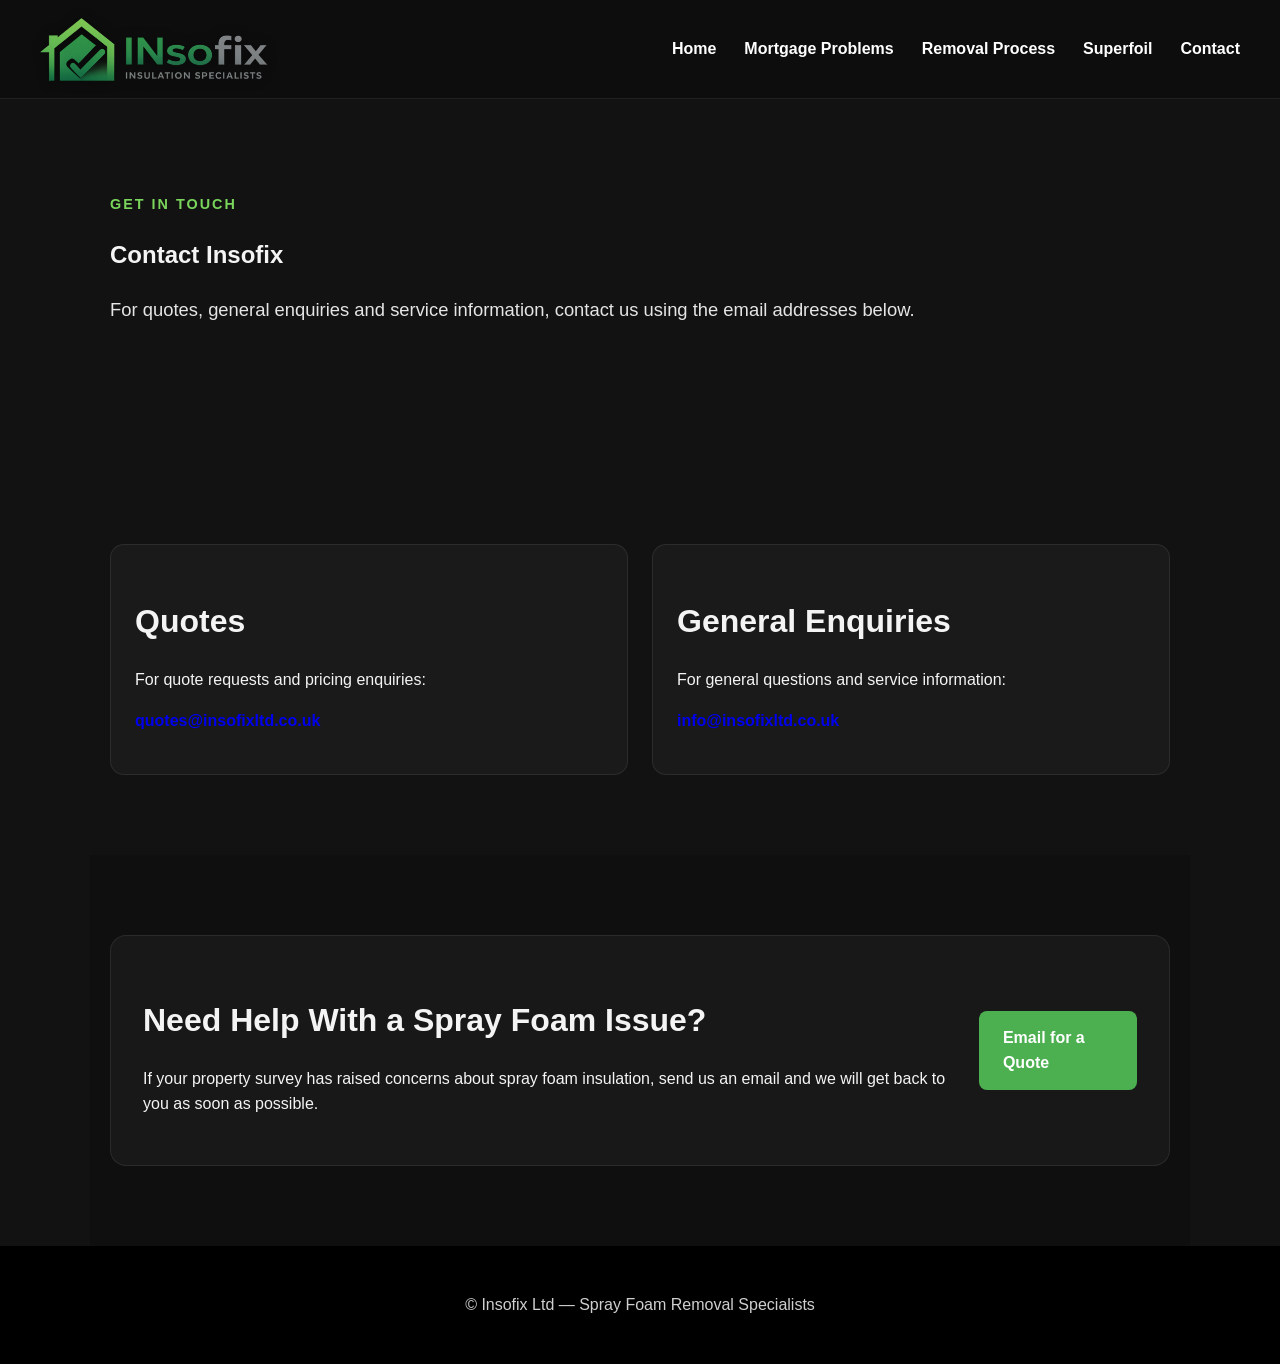
==== contact.html @ 47e7c00f "Add Superfoil link to navigation menu" ====
<!DOCTYPE html>
<html lang="en">

<head>

<meta charset="UTF-8">
<meta name="viewport" content="width=device-width, initial-scale=1.0">

<title>Contact | Insofix</title>

<meta name="description" content="Contact Insofix for spray foam insulation removal quotes and enquiries.">

<meta name="keywords" content="contact insofix, spray foam removal quote, insulation removal enquiry">
<meta name="author" content="Insofix Ltd">

<meta property="og:title" content="Contact | Insofix">
<meta property="og:description" content="Get in touch with Insofix for quotes and enquiries.">
<meta property="og:type" content="website">

<link rel="icon" type="image/png" sizes="32x32" href="images/favicon-32x32.png">
<link rel="icon" type="image/png" sizes="16x16" href="images/favicon-16x16.png">
<link rel="apple-touch-icon" href="images/apple-touch-icon.png">
<link rel="manifest" href="images/site.webmanifest">

<link rel="stylesheet" href="css/style.css">

</head>

<body>

<header class="site-header">

<a href="index.html" class="brand">
<img src="images/logo.png" class="logo" alt="Insofix Logo">
</a>

<nav class="site-nav">
<a href="index.html">Home</a>
<a href="mortgage-problem.html">Mortgage Problems</a>
<a href="removal-process.html">Removal Process</a>
<a href="superfoil.html">Superfoil</a>
<a href="contact.html">Contact</a>
</nav>

</header>

<section class="section page-hero">

<div class="section-inner">

<p class="eyebrow">Get In Touch</p>
<h1>Contact Insofix</h1>

<p class="hero-text">
For quotes, general enquiries and service information, contact us using the email addresses below.
</p>

</div>

</section>

<section class="section">

<div class="feature-grid">

<div class="feature-card">
<h2>Quotes</h2>
<p>
For quote requests and pricing enquiries:
</p>
<p>
<strong><a href="mailto:quotes@insofixltd.co.uk">quotes@insofixltd.co.uk</a></strong>
</p>
</div>

<div class="feature-card">
<h2>General Enquiries</h2>
<p>
For general questions and service information:
</p>
<p>
<strong><a href="mailto:info@insofixltd.co.uk">info@insofixltd.co.uk</a></strong>
</p>
</div>

</div>

</section>

<section class="section section-dark">

<div class="cta-box">

<div>

<h2>Need Help With a Spray Foam Issue?</h2>

<p>
If your property survey has raised concerns about spray foam insulation, send us an email and we will get back to you as soon as possible.
</p>

</div>

<a class="button" href="mailto:quotes@insofixltd.co.uk">Email for a Quote</a>

</div>

</section>

<footer class="site-footer">

<p>© Insofix Ltd — Spray Foam Removal Specialists</p>

</footer>

</body>

</html>
---- css/style.css ----
* {
  box-sizing: border-box;
}

html {
  scroll-behavior: smooth;
}

body {
  font-family: Arial, sans-serif;
  margin: 0;
  background: #121212;
  color: #f4f4f4;
  line-height: 1.6;
}

img {
  max-width: 100%;
  display: block;
}

a {
  text-decoration: none;
}

/* HEADER */

.site-header {
  display: flex;
  justify-content: space-between;
  align-items: center;
  padding: 16px 40px;
  background: #0d0d0d;
  border-bottom: 1px solid rgba(255,255,255,0.08);
  position: sticky;
  top: 0;
  z-index: 100;
}

.brand {
  display: flex;
  align-items: center;
}

.logo {
  height: 66px;
  width: auto;
  filter: drop-shadow(0 0 6px rgba(0,0,0,0.35));
}

.site-nav {
  display: flex;
  gap: 28px;
}

.site-nav a {
  color: #ffffff;
  font-weight: 600;
  transition: opacity 0.2s ease;
}

.site-nav a:hover {
  opacity: 0.7;
}

/* HERO */

.hero {
  position: relative;
  min-height: 78vh;
  display: flex;
  align-items: center;
  justify-content: center;
  text-align: center;
  padding: 80px 20px;
}

.hero-home {
  background: url("../images/rafters.jpg") center / cover no-repeat;
}

.hero-overlay {
  position: absolute;
  inset: 0;
  background: linear-gradient(
    to bottom,
    rgba(0,0,0,0.5),
    rgba(0,0,0,0.75)
  );
}

.hero-content {
  position: relative;
  z-index: 2;
  max-width: 820px;
  padding: 20px;
}

.eyebrow {
  font-size: 0.9rem;
  text-transform: uppercase;
  letter-spacing: 2px;
  color: #79d55b;
  margin-bottom: 12px;
  font-weight: 700;
}

.hero h1 {
  font-size: 3rem;
  line-height: 1.15;
  margin: 0 0 20px;
  text-shadow: 0 4px 18px rgba(0,0,0,0.5);
}

.hero-text {
  font-size: 1.15rem;
  color: #e5e5e5;
  margin-bottom: 30px;
}

.hero-actions {
  display: flex;
  gap: 16px;
  justify-content: center;
  flex-wrap: wrap;
}

/* BUTTONS */

.button {
  padding: 14px 24px;
  background: #4caf50;
  color: #fff;
  border-radius: 8px;
  font-weight: 700;
  transition: transform .2s ease, opacity .2s ease;
}

.button:hover {
  transform: translateY(-2px);
  opacity: .95;
}

.button-secondary {
  background: rgba(255,255,255,0.12);
  border: 1px solid rgba(255,255,255,0.2);
}

/* SECTIONS */

.section {
  max-width: 1100px;
  margin: 0 auto;
  padding: 80px 20px;
}

.section h2 {
  font-size: 2rem;
  margin-bottom: 20px;
}

/* GRID */

.intro-grid {
  display: grid;
  grid-template-columns: 1.2fr 1fr;
  gap: 36px;
  align-items: center;
}

.card img {
  border-radius: 14px;
  box-shadow: 0 12px 30px rgba(0,0,0,0.25);
}

/* FEATURES */

.feature-grid {
  display: grid;
  grid-template-columns: repeat(2, 1fr);
  gap: 24px;
  margin-top: 30px;
}

.feature-card {
  background: #1a1a1a;
  border: 1px solid rgba(255,255,255,0.08);
  border-radius: 14px;
  padding: 24px;
}

.feature-card h3 {
  margin-top: 0;
  margin-bottom: 10px;
  color: #79d55b;
}
 .feature-img {
  width: 100%;
  height: 180px;
  object-fit: cover;
  border-radius: 6px;
  margin-bottom: 10px;
}
/* CTA */

.section-dark {
  background: #0f0f0f;
}

.cta-box {
  max-width: 1100px;
  margin: auto;
  background: #181818;
  border: 1px solid rgba(255,255,255,0.08);
  border-radius: 16px;
  padding: 32px;
  display: flex;
  justify-content: space-between;
  align-items: center;
  gap: 20px;
}

/* FOOTER */

.site-footer {
  text-align: center;
  padding: 30px 20px;
  background: #000;
  color: #cfcfcf;
}

/* MOBILE */

@media (max-width: 900px) {

  .site-header {
    flex-direction: column;
    gap: 14px;
    padding: 20px;
  }

  .site-nav {
    flex-wrap: wrap;
    justify-content: center;
  }

  .logo {
    height: 72px;
  }  

  .intro-grid,
  .feature-grid,
  .cta-box {
    grid-template-columns: 1fr;
  }

}

@media (max-width: 600px) {

  .hero {
    min-height: 70vh;
    padding: 60px 16px;
  }

  .hero h1 {
    font-size: 2rem;
  }

}
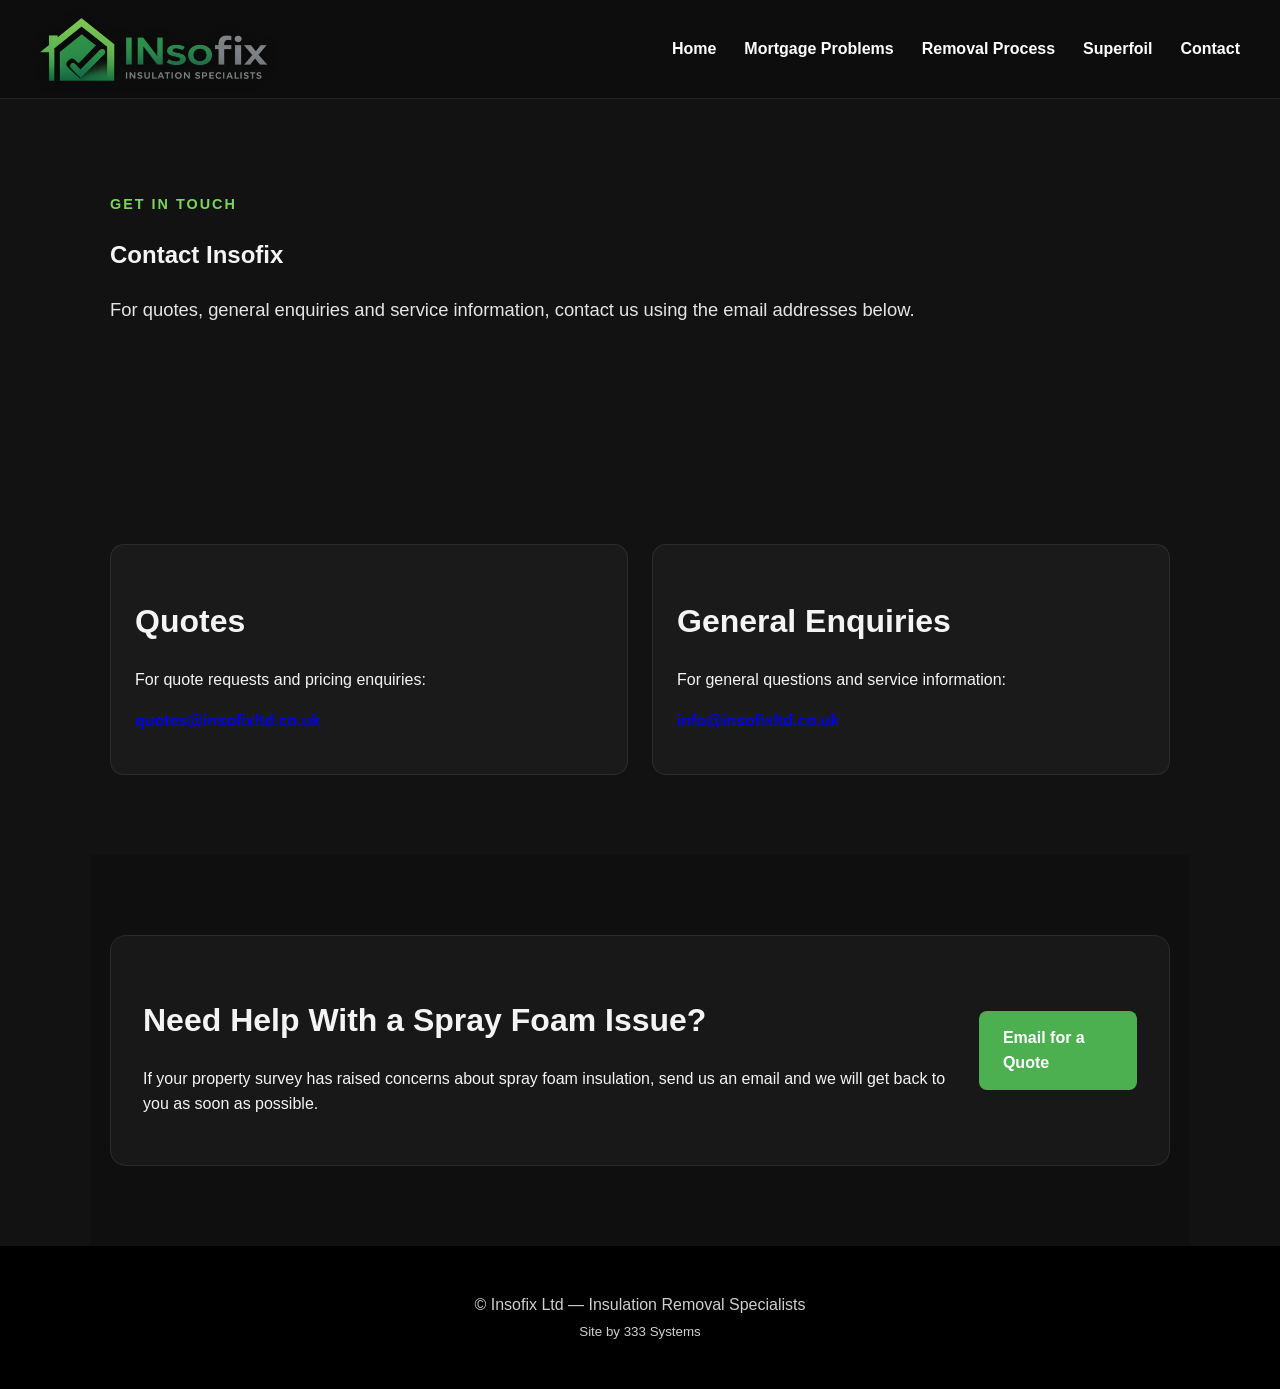
==== commit fd6af70e: "Update footer text for Insofix Ltd" ====
--- a/contact.html
+++ b/contact.html
@@ -109,7 +109,10 @@
 
 <footer class="site-footer">
 
-<p>© Insofix Ltd — Spray Foam Removal Specialists</p>
+<p>
+© Insofix Ltd — Insulation Removal Specialists<br>
+<small>Site by 333 Systems</small>
+</p>
 
 </footer>
 
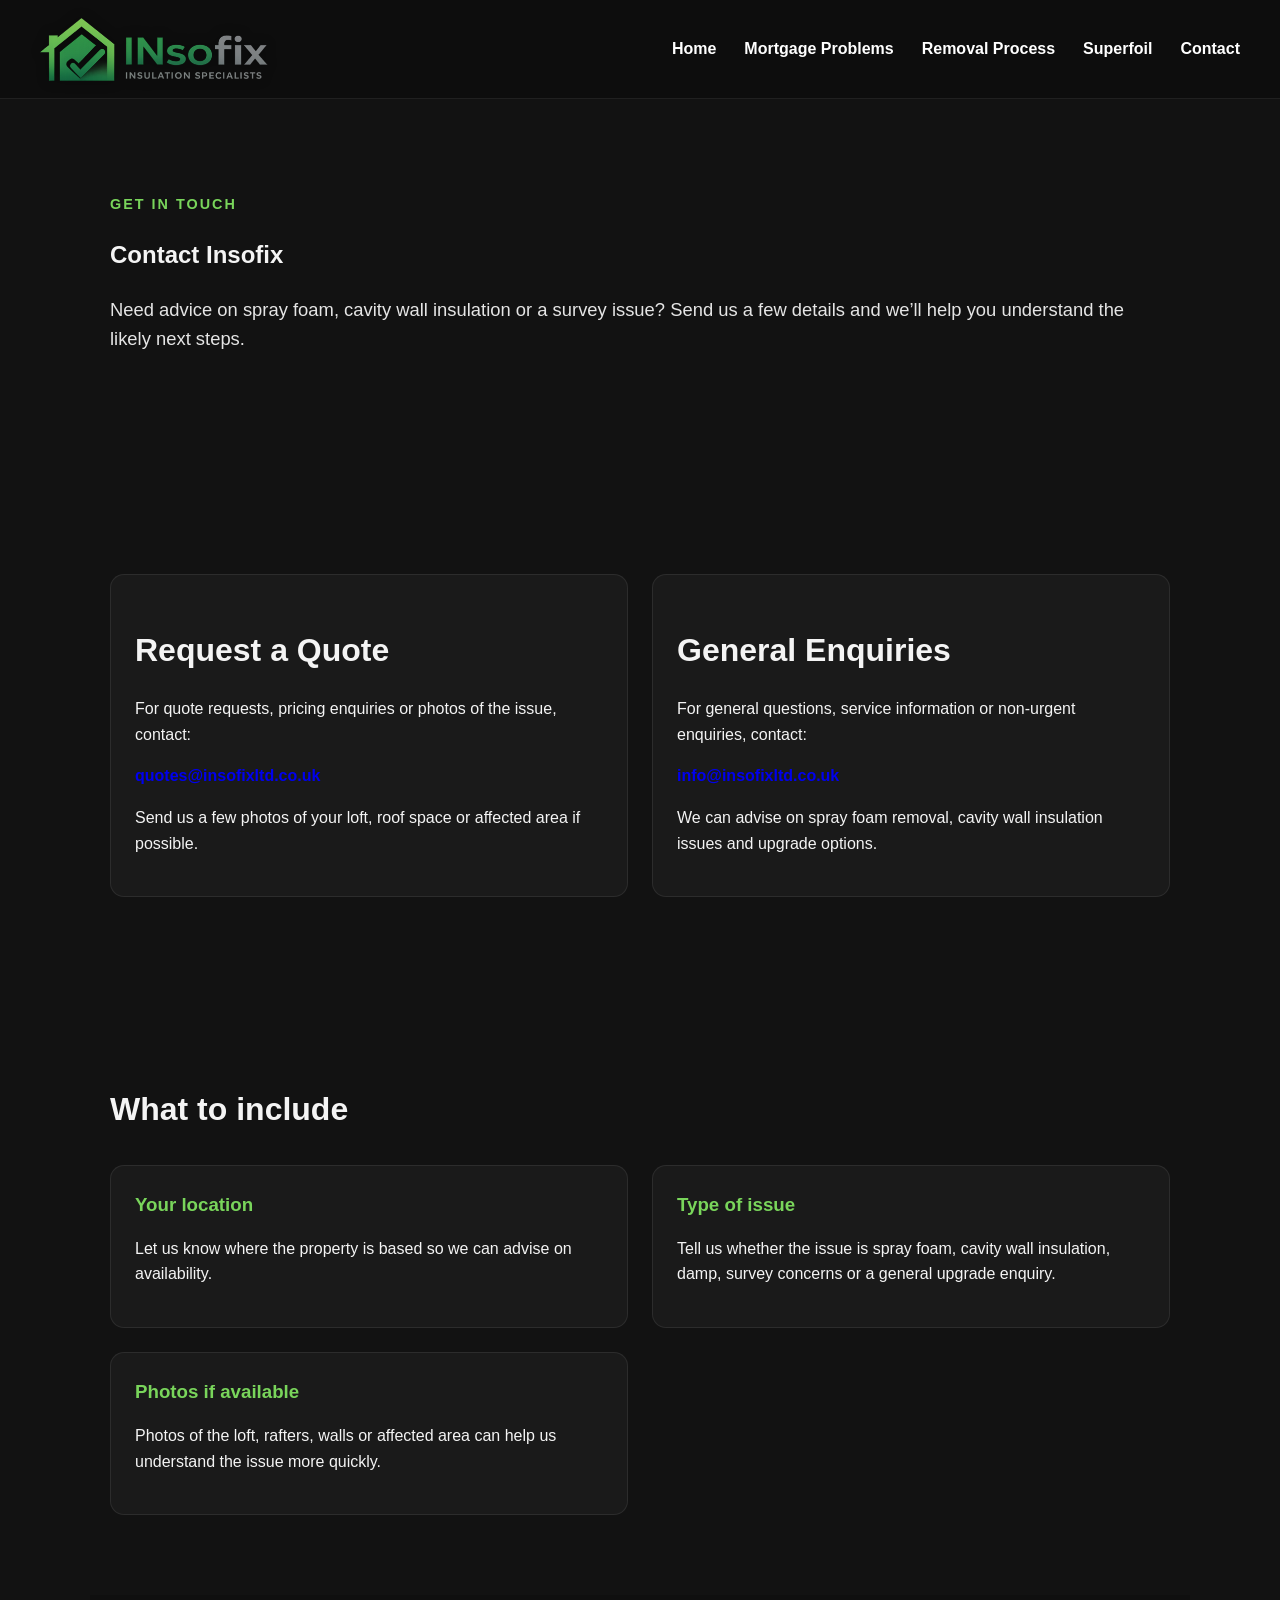
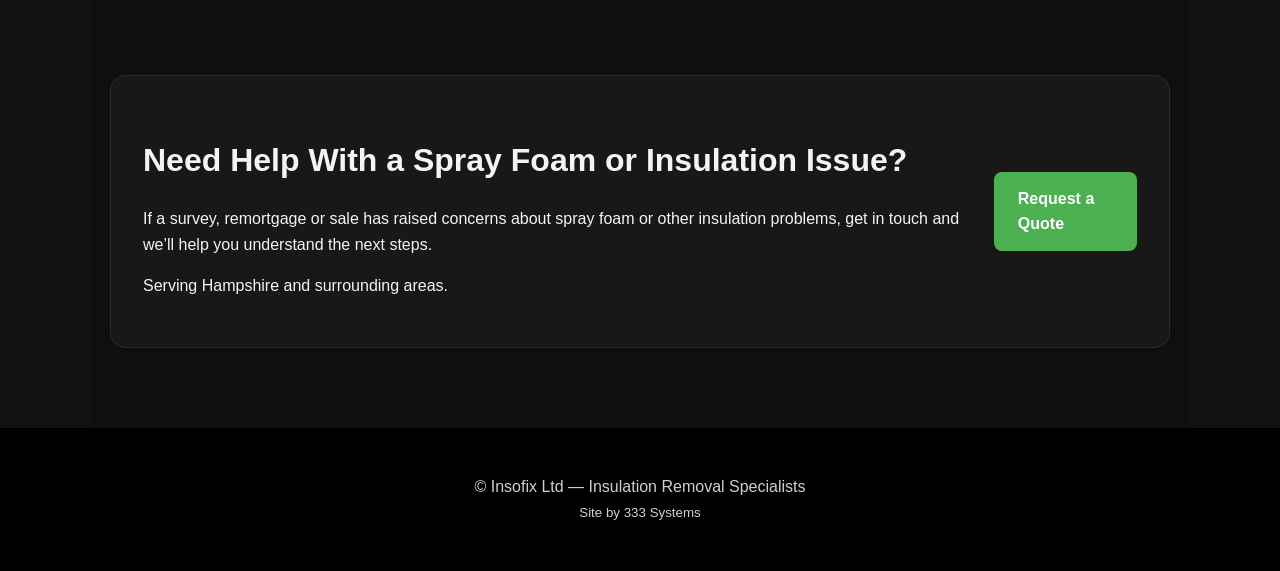
==== commit cf826231: "Update contact.html" ====
--- a/contact.html
+++ b/contact.html
@@ -8,13 +8,12 @@
 
 <title>Contact | Insofix</title>
 
-<meta name="description" content="Contact Insofix for spray foam insulation removal quotes and enquiries.">
-
-<meta name="keywords" content="contact insofix, spray foam removal quote, insulation removal enquiry">
+<meta name="description" content="Contact Insofix for spray foam removal quotes, insulation enquiries and advice in Hampshire.">
+<meta name="keywords" content="contact insofix, spray foam removal quote, insulation removal enquiry, Hampshire spray foam removal">
 <meta name="author" content="Insofix Ltd">
 
 <meta property="og:title" content="Contact | Insofix">
-<meta property="og:description" content="Get in touch with Insofix for quotes and enquiries.">
+<meta property="og:description" content="Get in touch with Insofix for spray foam removal quotes, insulation enquiries and advice.">
 <meta property="og:type" content="website">
 
 <link rel="icon" type="image/png" sizes="32x32" href="images/favicon-32x32.png">
@@ -52,7 +51,7 @@
 <h1>Contact Insofix</h1>
 
 <p class="hero-text">
-For quotes, general enquiries and service information, contact us using the email addresses below.
+Need advice on spray foam, cavity wall insulation or a survey issue? Send us a few details and we’ll help you understand the likely next steps.
 </p>
 
 </div>
@@ -64,23 +63,64 @@
 <div class="feature-grid">
 
 <div class="feature-card">
-<h2>Quotes</h2>
+<h2>Request a Quote</h2>
 <p>
-For quote requests and pricing enquiries:
+For quote requests, pricing enquiries or photos of the issue, contact:
 </p>
 <p>
 <strong><a href="mailto:quotes@insofixltd.co.uk">quotes@insofixltd.co.uk</a></strong>
+</p>
+<p>
+Send us a few photos of your loft, roof space or affected area if possible.
 </p>
 </div>
 
 <div class="feature-card">
 <h2>General Enquiries</h2>
 <p>
-For general questions and service information:
+For general questions, service information or non-urgent enquiries, contact:
 </p>
 <p>
 <strong><a href="mailto:info@insofixltd.co.uk">info@insofixltd.co.uk</a></strong>
 </p>
+<p>
+We can advise on spray foam removal, cavity wall insulation issues and upgrade options.
+</p>
+</div>
+
+</div>
+
+</section>
+
+<section class="section">
+
+<div class="section-inner">
+
+<h2>What to include</h2>
+
+<div class="feature-grid">
+
+<div class="feature-card">
+<h3>Your location</h3>
+<p>
+Let us know where the property is based so we can advise on availability.
+</p>
+</div>
+
+<div class="feature-card">
+<h3>Type of issue</h3>
+<p>
+Tell us whether the issue is spray foam, cavity wall insulation, damp, survey concerns or a general upgrade enquiry.
+</p>
+</div>
+
+<div class="feature-card">
+<h3>Photos if available</h3>
+<p>
+Photos of the loft, rafters, walls or affected area can help us understand the issue more quickly.
+</p>
+</div>
+
 </div>
 
 </div>
@@ -93,15 +133,19 @@
 
 <div>
 
-<h2>Need Help With a Spray Foam Issue?</h2>
+<h2>Need Help With a Spray Foam or Insulation Issue?</h2>
 
 <p>
-If your property survey has raised concerns about spray foam insulation, send us an email and we will get back to you as soon as possible.
+If a survey, remortgage or sale has raised concerns about spray foam or other insulation problems, get in touch and we’ll help you understand the next steps.
+</p>
+
+<p>
+Serving Hampshire and surrounding areas.
 </p>
 
 </div>
 
-<a class="button" href="mailto:quotes@insofixltd.co.uk">Email for a Quote</a>
+<a class="button" href="mailto:quotes@insofixltd.co.uk?subject=Insofix Quote Request">Request a Quote</a>
 
 </div>
 
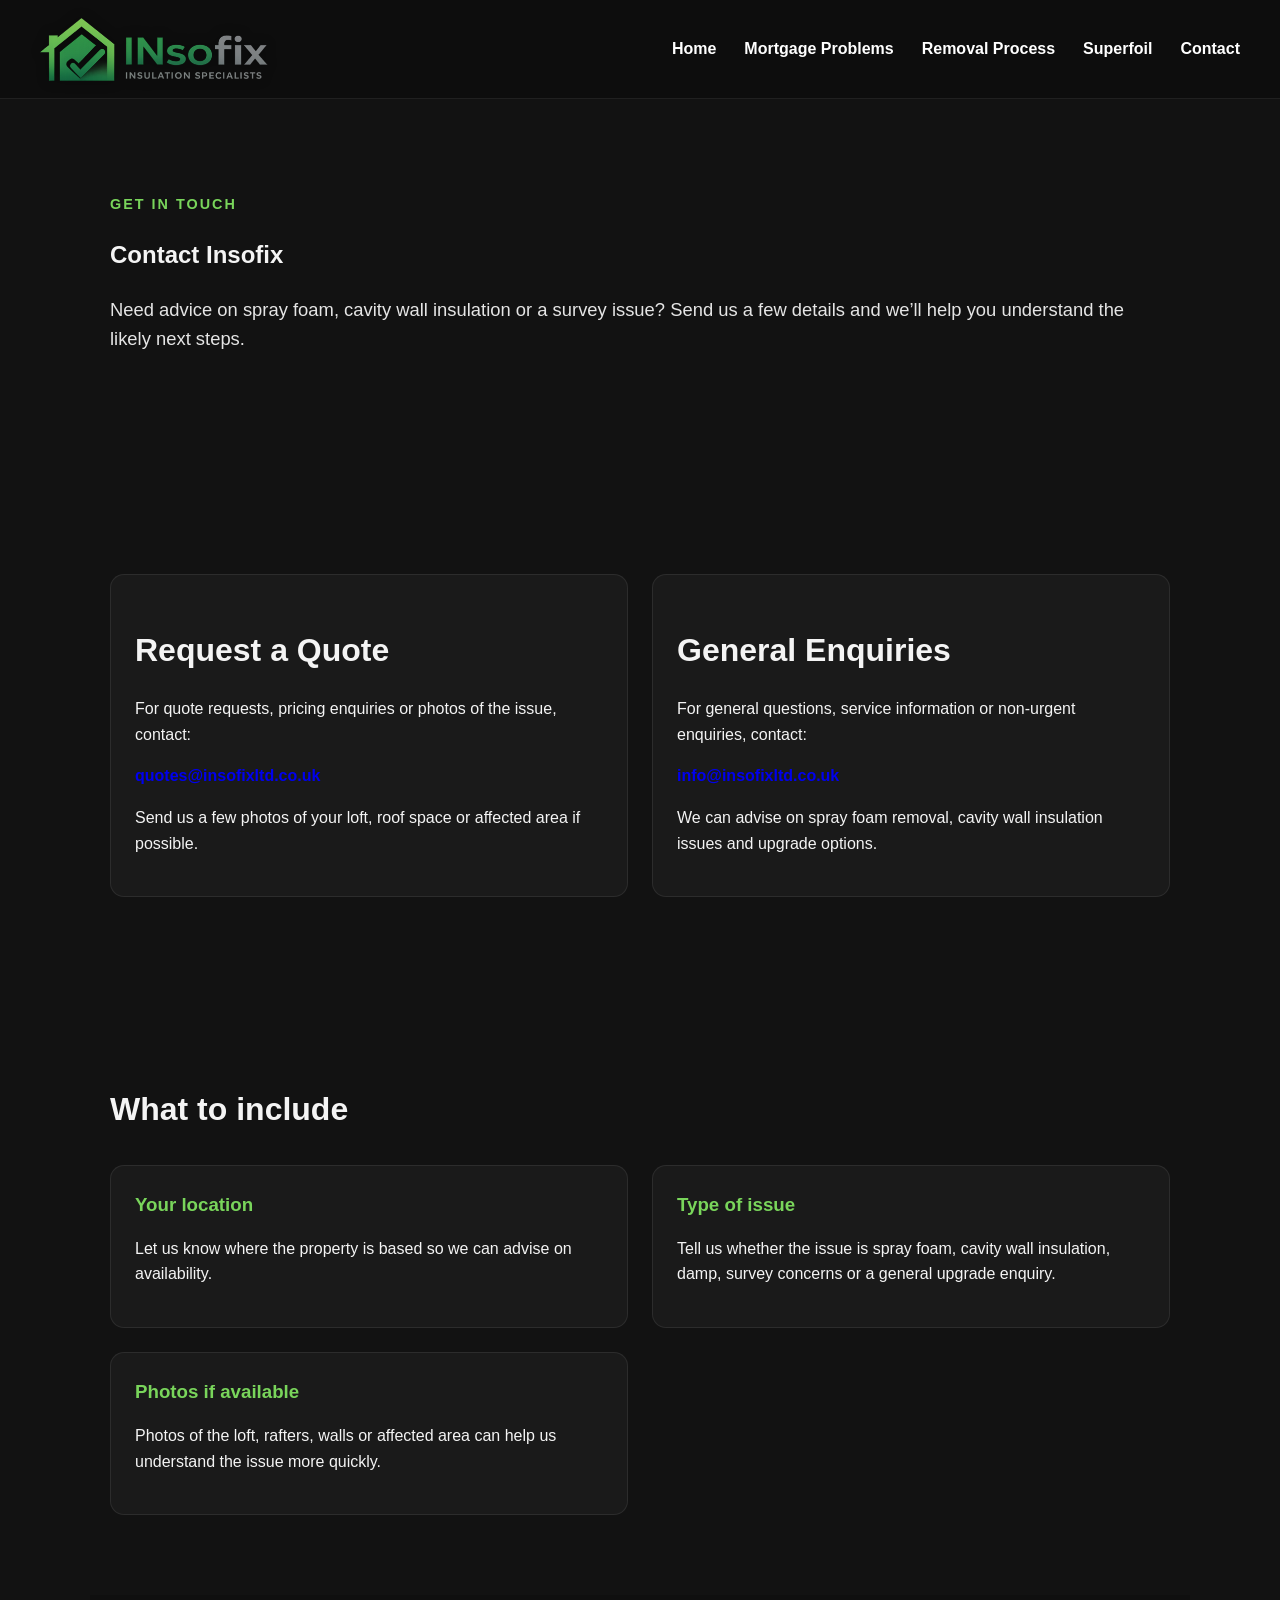
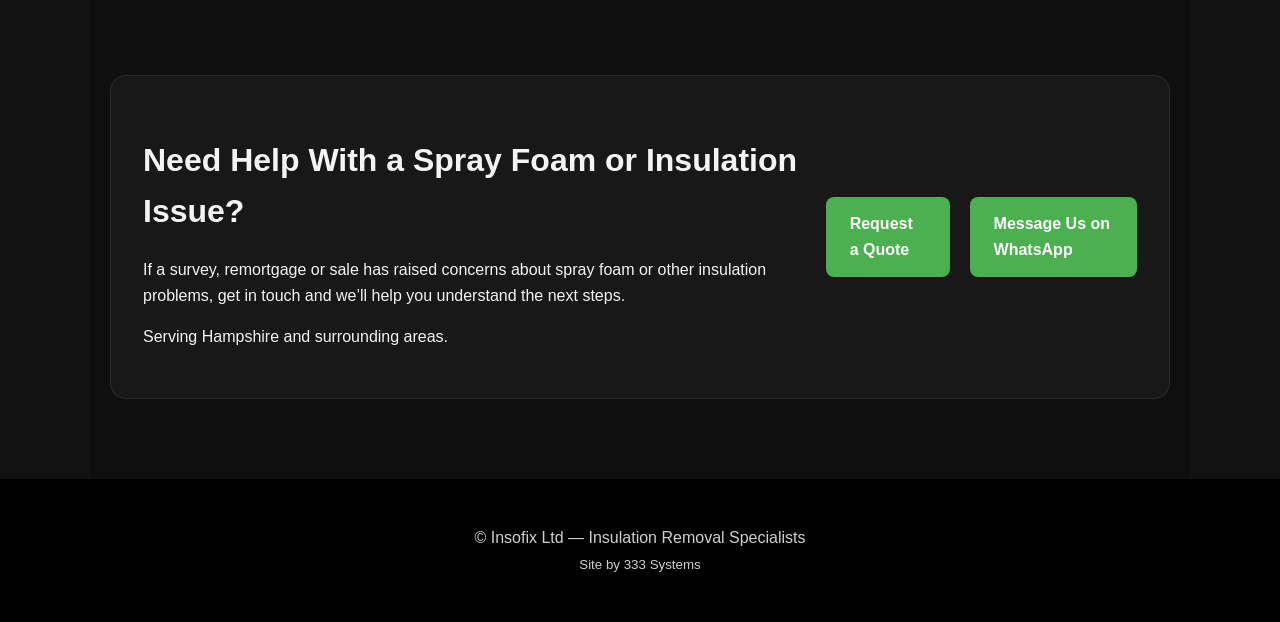
==== commit 4af9f658: "Update contact.html" ====
--- a/contact.html
+++ b/contact.html
@@ -147,6 +147,10 @@
 
 <a class="button" href="mailto:quotes@insofixltd.co.uk?subject=Insofix Quote Request">Request a Quote</a>
 
+<a class="button" href="https://wa.me/447716353588" target="_blank">
+Message Us on WhatsApp
+</a>
+
 </div>
 
 </section>
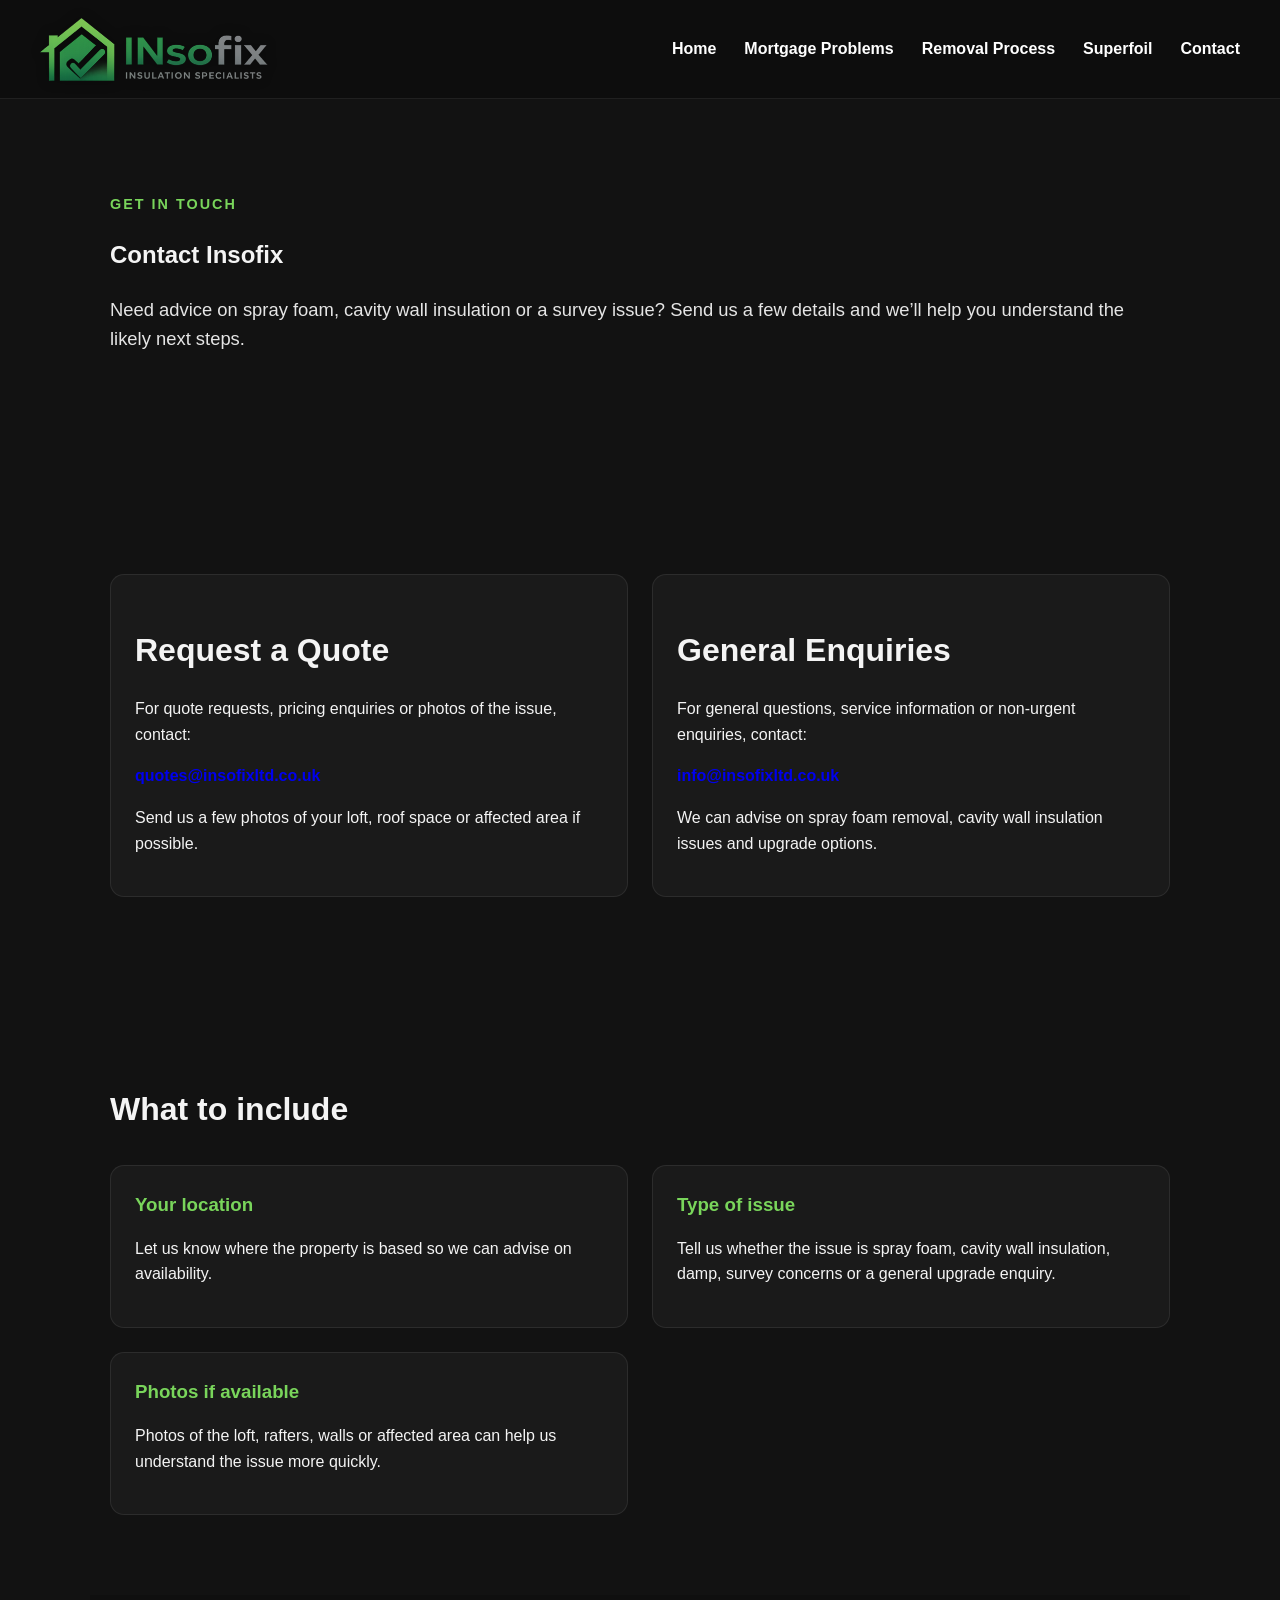
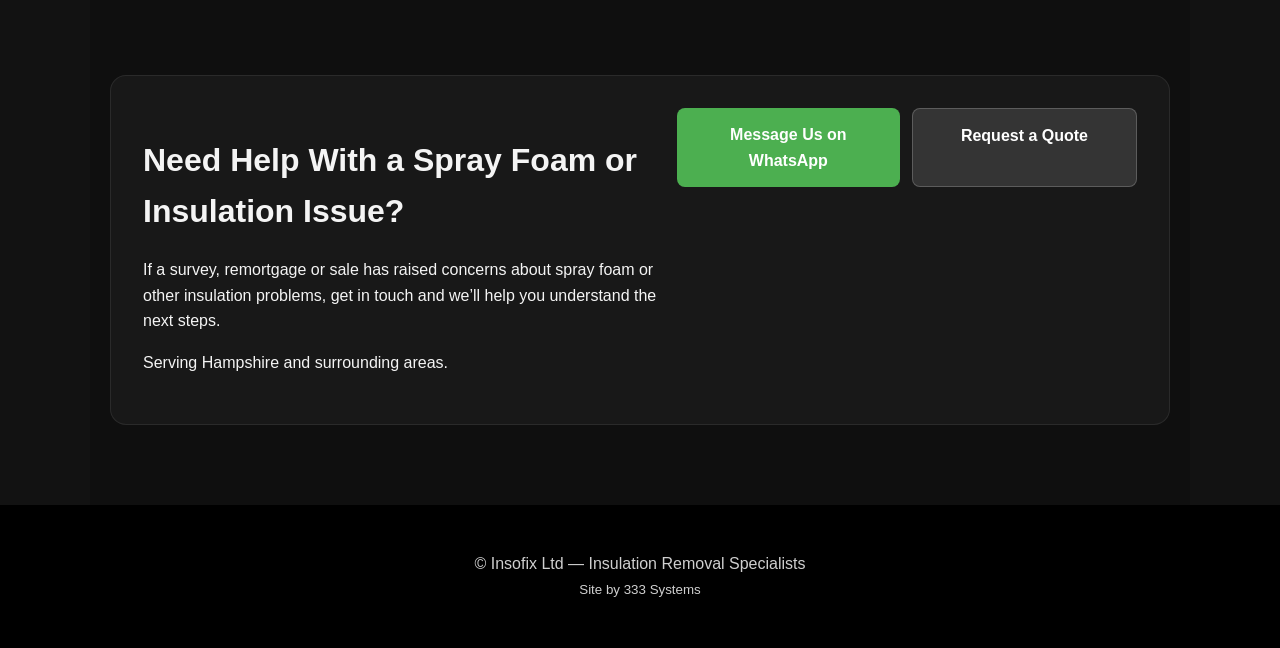
==== commit a9e2620a: "Update contact.html" ====
--- a/contact.html
+++ b/contact.html
@@ -145,11 +145,10 @@
 
 </div>
 
-<a class="button" href="mailto:quotes@insofixltd.co.uk?subject=Insofix Quote Request">Request a Quote</a>
-
-<a class="button" href="https://wa.me/447716353588" target="_blank">
-Message Us on WhatsApp
-</a>
+<div class="cta-buttons">
+  <a class="button" href="https://wa.me/447716353588" target="_blank">Message Us on WhatsApp</a>
+  <a class="button button-secondary" href="contact.html">Request a Quote</a>
+</div>
 
 </div>
 
--- a/css/style.css
+++ b/css/style.css
@@ -128,17 +128,21 @@
 /* BUTTONS */
 
 .button {
+  display: inline-block;
   padding: 14px 24px;
   background: #4caf50;
   color: #fff;
   border-radius: 8px;
   font-weight: 700;
-  transition: transform .2s ease, opacity .2s ease;
+  text-align: center;
+  white-space: normal;
+  word-break: break-word;
+  transition: transform 0.2s ease, opacity 0.2s ease;
 }
 
 .button:hover {
   transform: translateY(-2px);
-  opacity: .95;
+  opacity: 0.95;
 }
 
 .button-secondary {
@@ -194,13 +198,15 @@
   margin-bottom: 10px;
   color: #79d55b;
 }
- .feature-img {
+
+.feature-img {
   width: 100%;
   height: 180px;
   object-fit: cover;
   border-radius: 6px;
   margin-bottom: 10px;
 }
+
 /* CTA */
 
 .section-dark {
@@ -216,8 +222,20 @@
   padding: 32px;
   display: flex;
   justify-content: space-between;
-  align-items: center;
+  align-items: flex-start;
   gap: 20px;
+}
+
+.cta-buttons {
+  display: flex;
+  gap: 12px;
+  flex-wrap: wrap;
+  width: 100%;
+}
+
+.cta-buttons .button {
+  flex: 1;
+  text-align: center;
 }
 
 /* FOOTER */
@@ -232,7 +250,6 @@
 /* MOBILE */
 
 @media (max-width: 900px) {
-
   .site-header {
     flex-direction: column;
     gap: 14px;
@@ -246,18 +263,30 @@
 
   .logo {
     height: 72px;
-  }  
+  }
 
   .intro-grid,
-  .feature-grid,
+  .feature-grid {
+    grid-template-columns: 1fr;
+  }
+
   .cta-box {
-    grid-template-columns: 1fr;
-  }
-
+    flex-direction: column;
+    align-items: stretch;
+  }
+}
+
+@media (max-width: 768px) {
+  .cta-buttons {
+    flex-direction: column;
+  }
+
+  .cta-buttons .button {
+    width: 100%;
+  }
 }
 
 @media (max-width: 600px) {
-
   .hero {
     min-height: 70vh;
     padding: 60px 16px;
@@ -266,5 +295,4 @@
   .hero h1 {
     font-size: 2rem;
   }
-
-}
+}
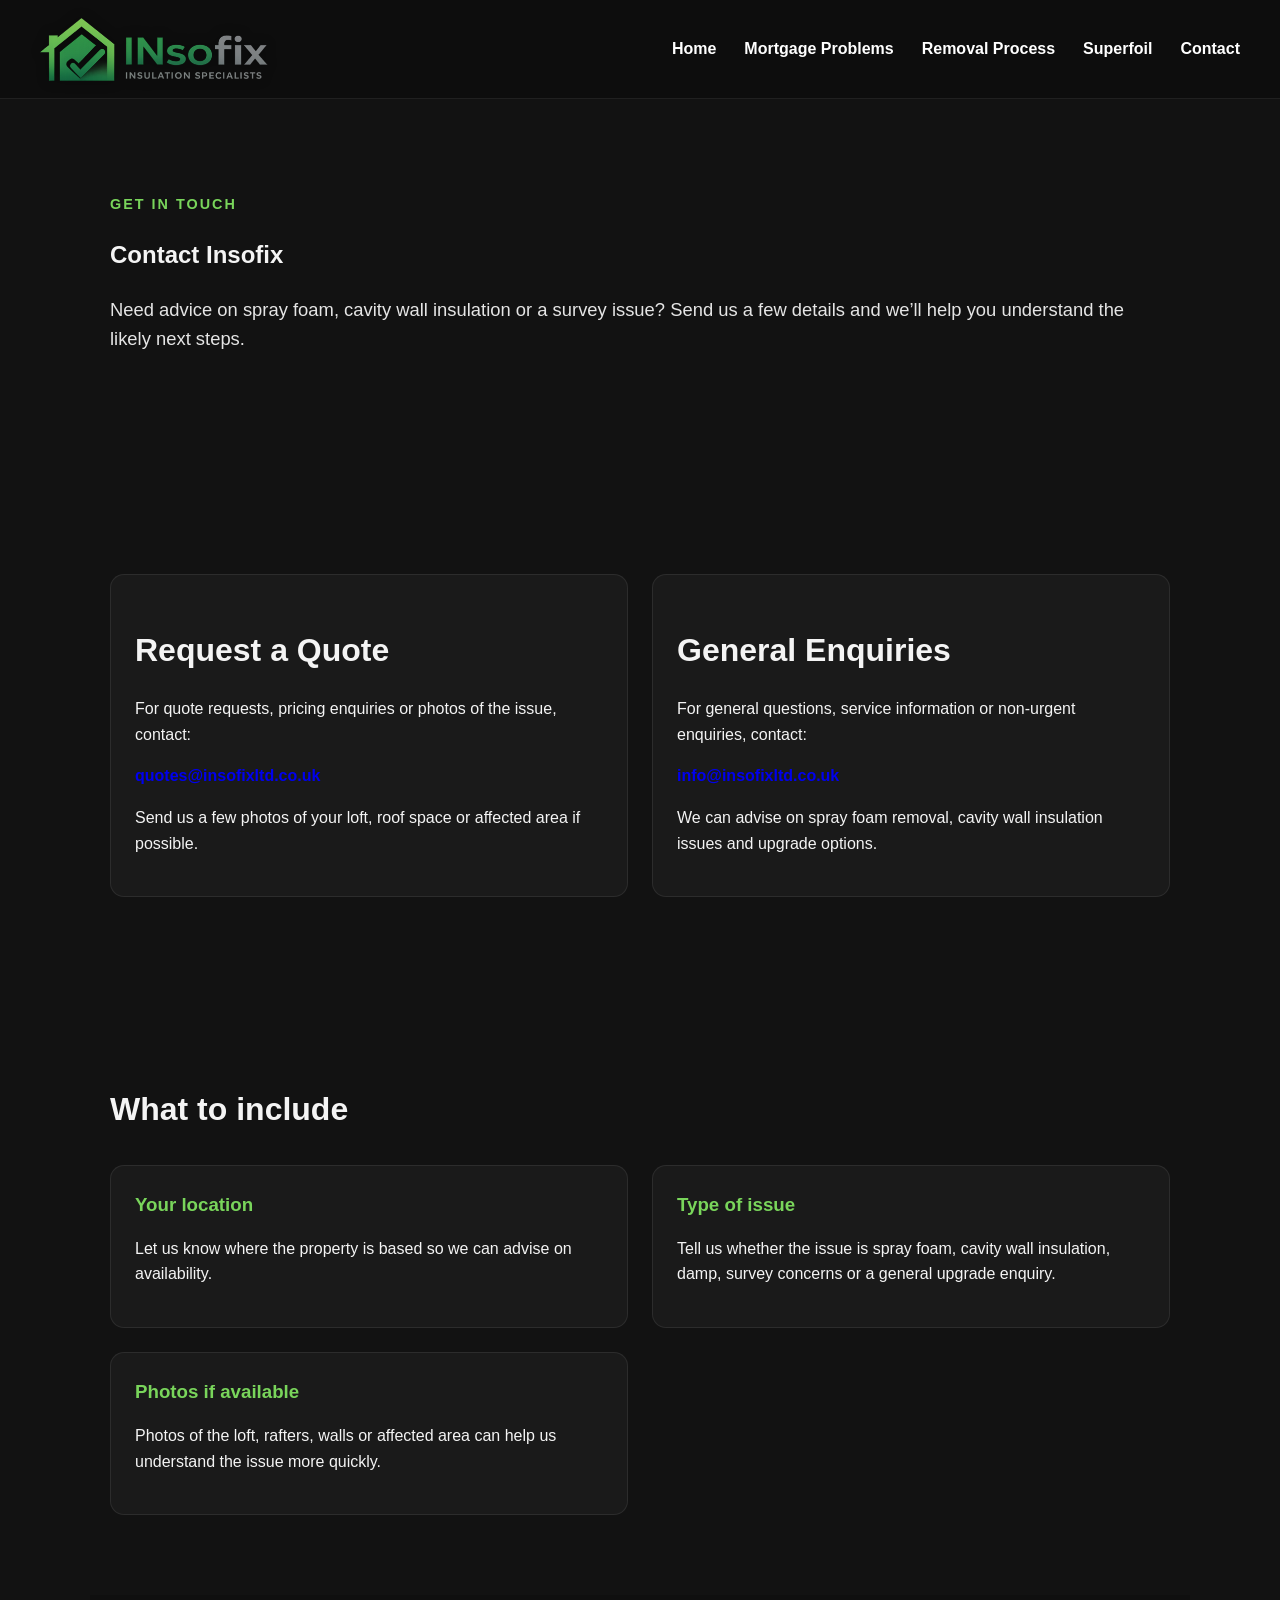
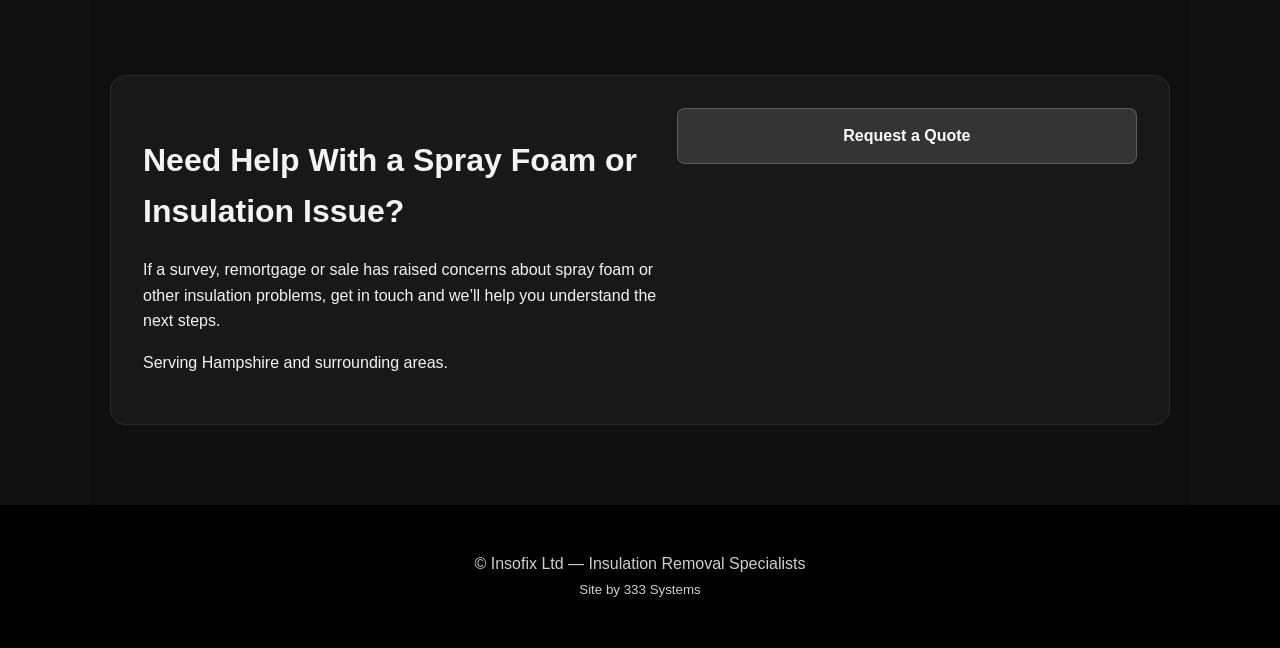
==== commit c41a2848: "Update contact.html" ====
--- a/contact.html
+++ b/contact.html
@@ -146,7 +146,9 @@
 </div>
 
 <div class="cta-buttons">
-  <a class="button" href="https://wa.me/447716353588" target="_blank">Message Us on WhatsApp</a>
+  <!--
+  <a class="button" href="https://wa.me/447526616036" target="_blank">Message Us on WhatsApp</a>
+  -->
   <a class="button button-secondary" href="contact.html">Request a Quote</a>
 </div>
 
